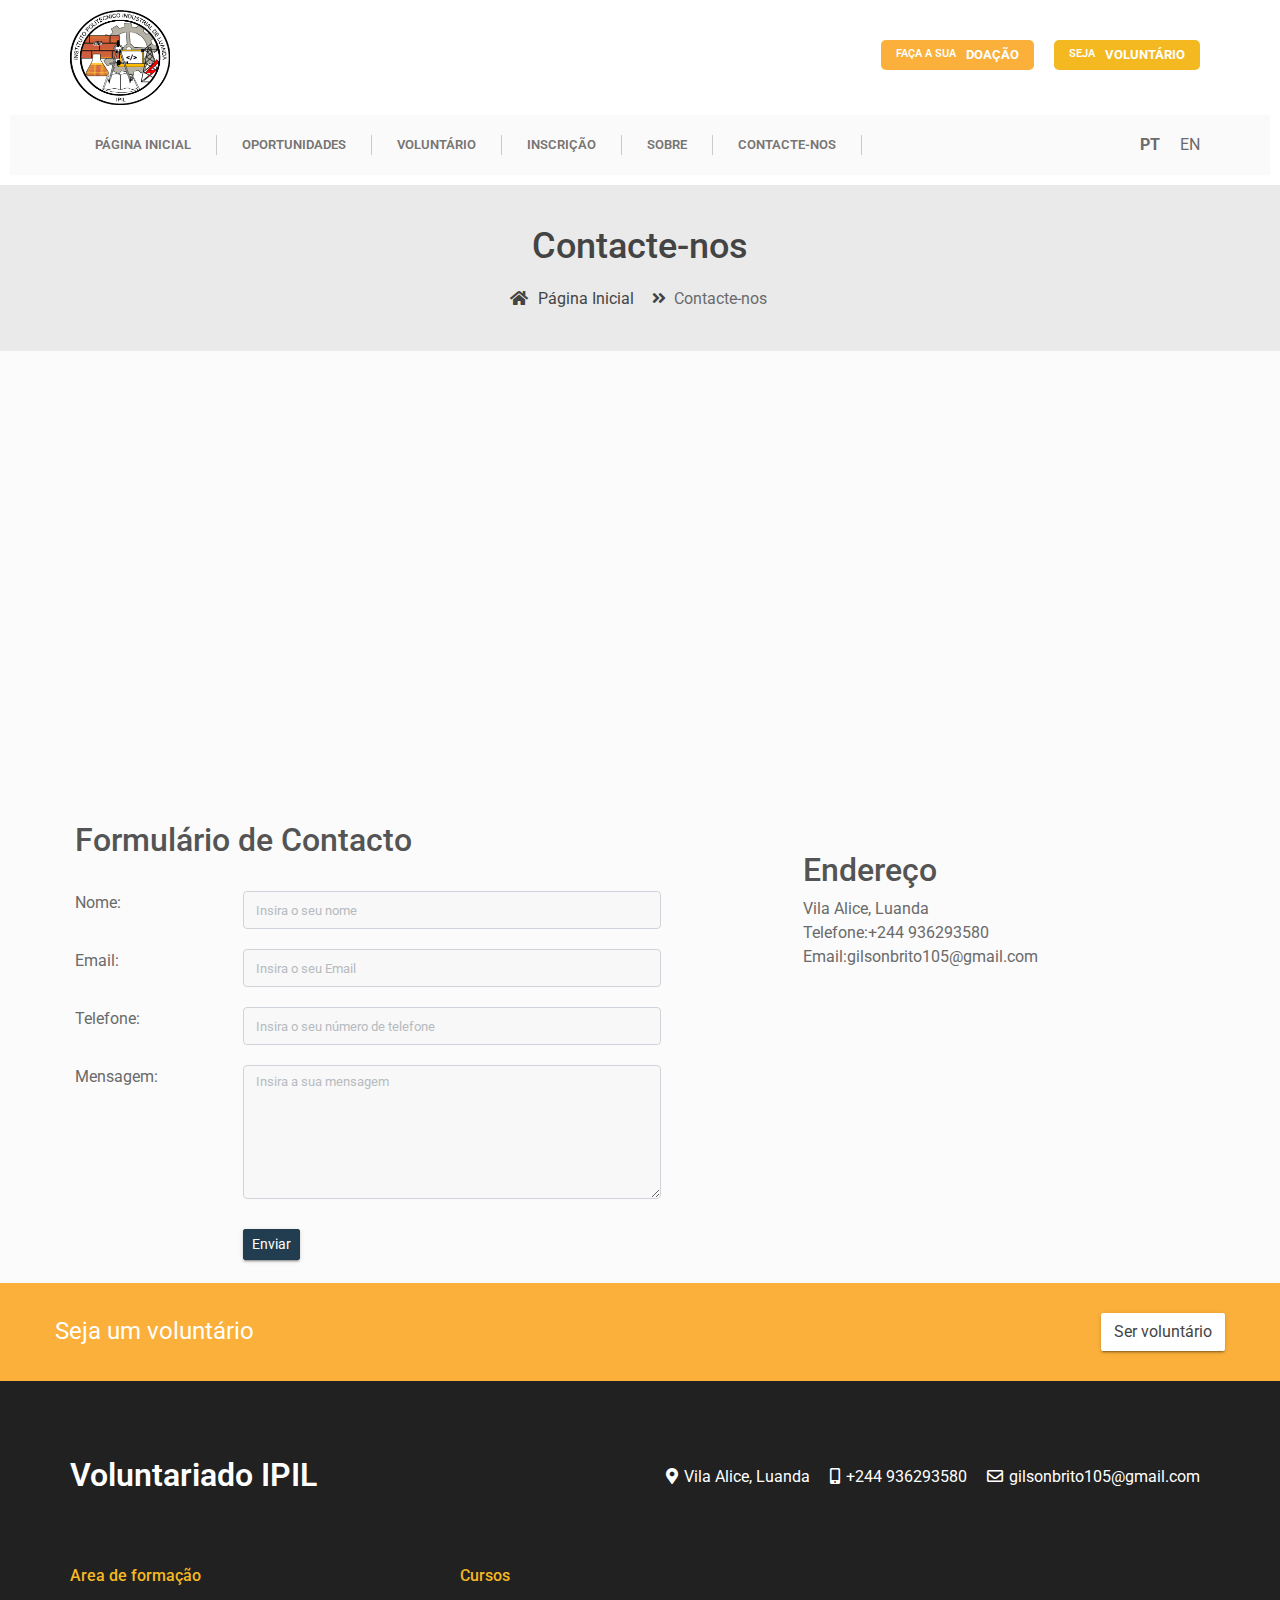
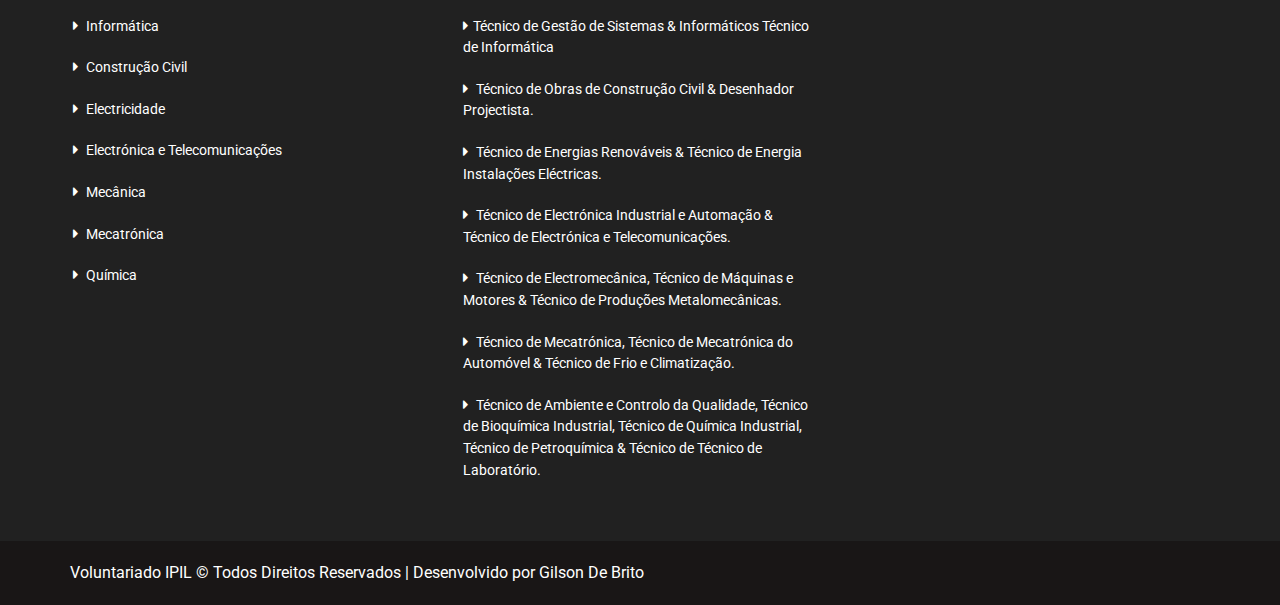
==== contact_us.html @ b4336744 ":tada: initial commit" ====
<!doctype html>
<html lang="en">

<head>
    <meta charset="utf-8">
    <meta name="viewport" content="width=device-width, initial-scale=1, shrink-to-fit=no">
    <title>Fundação Óscar Ribas - Contactos</title>
    <link rel="shortcut icon" href="assets/images/fav.png" type="image/x-icon">
    <link href="https://fonts.googleapis.com/css?family=Roboto:100,300,400,500,700,900" rel="stylesheet">
    <link rel="shortcut icon" href="assets/images/fav.jpg">
    <link rel="stylesheet" href="assets/css/bootstrap.min.css">
    <link rel="stylesheet" href="assets/css/all.min.css">
    <link rel="stylesheet" href="assets/plugins/slider/css/owl.carousel.min.css">
    <link rel="stylesheet" href="assets/plugins/slider/css/owl.theme.default.css">
    <link rel="stylesheet" type="text/css" href="assets/css/style.css" />
</head>

<body>
    <!-- ******************** Header Starts Here ******************* -->
    <header>
        <div class="container-fluid header-top">
            <div class="container">
                <div class="row">
                    <div class="col-md-3 logo-dv">
                        <a href="index.html">
                            <img style="width: 100px;margin-bottom: 10px;" src="./assets/images/IPIL.png" alt="">
                        </a>
                    </div>
                    <div class="col-md-9 bonto">
                        <ul>
                            <li class="cursor-pointer" data-toggle="modal" data-target="#Modal"><div class="donta-btn">
                                <p>Faça a sua</p>
                                <strong>Doação</strong>
                            </div></li>
                            <li>
                                <a href="mailto:fundacaoscarribas1909@gmail.com">
                                    <div class="voltterr-btn">
                                        <p>Seja</p>
                                        <strong>Voluntário</strong>
                                    </div>
                                </a>
                                </li>
                        </ul>
                    </div>
                    <div class="modal fade" id="Modal" tabindex="-1" role="dialog" aria-labelledby="exampleModalCenterTitle" aria-hidden="true">
                        <div class="modal-dialog modal-dialog-centered" role="document">
                          <div class="modal-content">
                            <div class="modal-header">
                              <h5 class="modal-title" id="exampleModalLongTitle">Coordenadas Bancárias</h5>
                              <button type="button" class="close" data-dismiss="modal" aria-label="Close">
                                <span aria-hidden="true">&times;</span>
                              </button>
                            </div>
                            <div class="modal-body">
                              <p>Coordenadas Bancárias da Fundação Óscar Ribas</p>
                              <br>
                              <h6>Conta em AKZ IBAN</h6>
                              <ul class="list-items">
                                  <li>AO06.0040.0000.6827.6957.1012.9</li>
                              </ul>
                              <h6>Conta em Euros IBAN</h6>
                              <ul class="list-items">
                                  <li>AO06.0040.0000.6827.6957.1527.0</li>
                              </ul>
                              <h6>Conta em USD IBAN</h6>
                              <ul class="list-items">
                                  <li>AO06.0040.0000.6827.6957.1517.3</li>
                              </ul>
                              <br>
                              <a href="mailto:fundacaoscarribas1909@gmail.com" class="text-black btn btn-dark">Enviar comprovativo</a>
                             
                            </div>
                            <div class="modal-footer">
                              <button type="button" class="btn btn-secondary" data-dismiss="modal">Fechar</button>
                            </div>
                          </div>
                        </div>
                      /div>
                    </div>
                </div>
        </div>

     <!-- ******************** Nav Starts Here ******************* -->

        <div id="menu-jk" class="headwe-nav container-fluid">
            <div class="container">
                <div class="row">
                    <div class="col-lg-9 nav-div">
                       <nav class="navbar navbar-expand-lg navbar-light     ">
                          <button class="navbar-toggler" type="button" data-toggle="collapse" data-target="#navbarTogglerDemo03" aria-controls="navbarTogglerDemo03" aria-expanded="false" aria-label="Toggle navigation">
                            <span class="navbar-toggler-icon"></span>
                          </button>
                         

                          <div class="collapse navbar-collapse" id="navbarTogglerDemo03">
                            <ul class="navbar-nav mr-auto mt-2 mt-lg-0">
                              <li class="nav-item active">
                                <a class="nav-link" href="index.html">Página Inicial </a>
                              </li>
                              <li class="nav-item">
                                <a class="nav-link" href="/oportunidades.html">Oportunidades</a>
                              </li>
                              <li class="nav-item">
                                <a class="nav-link" href="/voluntario.html">Voluntário</a>
                              </li>
                              <li class="nav-item">
                                <a class="nav-link " href="/inscricao.html"  >Inscrição</a>
                              </li>
                               <li class="nav-item">
                                <a class="nav-link " href="/sobre.html"  >Sobre</a>
                              </li>
                               <li class="nav-item">
                                <a class="nav-link " href="contact_us.html" >Contacte-nos
                                </a>
                              </li>
                            </ul>
                          
                          </div>
                        </nav>
                                            </div>
                    <div class="col-lg-3 d-none d-lg-block social-div">
                        <ul class="ulright">
                            <li>
                              <strong> PT</strong>
                            </li>
                            <li>
                                EN
                            </li>
                        </ul> 
                    </div>
                </div>
            </div>
        </div>
    </header>

    
    <!--  ************************* Page Title Starts Here ************************** -->
    <div class="page-nav no-margin row">
        <div class="container">
            <div class="row">
                <h2>Contacte-nos</h2>
                <ul>
                    <li> <a href="#"><i class="fas fa-home"></i> Página Inicial</a></li>
                    <li><i class="fas fa-angle-double-right"></i>Contacte-nos</li>
                </ul>
            </div>
        </div>
    </div>


      <!--  ************************* Contact Us Starts Here ************************** -->


    <div style="margin-top:0px;" class="row no-margin">
        <iframe style="width:100%"  src="https://www.google.com/maps/embed?pb=!1m18!1m12!1m3!1d4262.314049384317!2d13.245277709842156!3d-8.826272140881654!2m3!1f0!2f0!3f0!3m2!1i1024!2i768!4f13.1!3m3!1m2!1s0x1a51f3cbc57e8ce7%3A0x2f4f861c202a76b1!2sIMIL%20-%20Instituto%20M%C3%A9dio%20Industrial%20de%20Luanda!5e0!3m2!1spt-PT!2sao!4v1707852836555!5m2!1spt-PT!2sao" height="450" frameborder="0" style="border:0" allowfullscreen="" loading="lazy" referrerpolicy="no-referrer-when-downgrade"></iframe>

    </div>

    <div class="row contact-rooo no-margin">
        <div class="container">
            <div class="row">


                <div style="padding:20px" class="col-sm-7">
                    <h2 >Formulário de Contacto</h2> <br>
                    <div class="row cont-row">
                        <div  class="col-sm-3"><label>Nome </label><span>:</span></div>
                        <div class="col-sm-8"><input type="text" placeholder="Insira o seu nome" name="name" class="form-control input-sm"  ></div>
                    </div>
                    <div  class="row cont-row">
                        <div  class="col-sm-3"><label>Email </label><span>:</span></div>
                        <div class="col-sm-8"><input type="text" name="name" placeholder="Insira o seu Email " class="form-control input-sm"  ></div>
                    </div>
                    <div  class="row cont-row">
                        <div  class="col-sm-3"><label>Telefone</label><span>:</span></div>
                        <div class="col-sm-8"><input type="text" name="name" placeholder="Insira o seu número de telefone" class="form-control input-sm"  ></div>
                    </div>
                    <div  class="row cont-row">
                        <div  class="col-sm-3"><label>Mensagem</label><span>:</span></div>
                        <div class="col-sm-8">
                            <textarea rows="5" placeholder="Insira a sua mensagem" class="form-control input-sm"></textarea>
                        </div>
                    </div>
                    <div style="margin-top:10px;" class="row">
                        <div style="padding-top:10px;" class="col-sm-3"><label></label></div>
                        <div class="col-sm-8">
                            <button class="btn btn-success btn-sm">Enviar </button>
                        </div>
                    </div>
                </div>
                <div class="col-sm-5">

                    <div style="margin:50px" class="serv">





                        <h2 style="margin-top:10px;">Endereço</h2>

                        Vila Alice, Luanda<br>
                        Telefone:+244 936293580<br>
                        Email:gilsonbrito105@gmail.com<br>







                    </div>


                </div>

            </div>
        </div>

    </div>





    <!-- ******************** Footer Starts Here ******************* -->  
    <div class="footer-ablove">
        <div class="container">
            <div class="row">
                <p>Seja um voluntário
                    <a href="mailto:fundacaoscarribas1909@gmail.com"class="text-black btn btn-default">Ser voluntário</a>
                </p>
            </div>
        </div>
    </div>
    <footer class="container-fluid footer-cont">
        <div class="container">
            <div class="footer-top row">
                <div class="col-md-4 foot-logo">
                    <h2>Voluntariado IPIL</h2>
                </div>
                <div class="col-md-8 foot-addr">
                    <br>
                    <ul>
                        <li><i class="fas fa-map-marker-alt"></i> Vila Alice, Luanda</li>
                        <li><i class="fas fa-mobile-alt"></i> +244 936293580  </li>
                        <li><i class="far fa-envelope"></i> gilsonbrito105@gmail.com</li>
                    </ul>
                </div>
            </div>
            <br>
            <div class="foot-botom row">
                <div class="col-md-4">
                    <div class="fotter-coo">
                        <h2>Area de formação</h2>
                        <ul>
                            <li><i class="fas fa-caret-right"></i> Informática</li>
                            <li><i class="fas fa-caret-right"></i> Construção Civil</li>
                            <li><i class="fas fa-caret-right"></i> Electricidade</li>
                            <li><i class="fas fa-caret-right"></i> Electrónica e Telecomunicações</li>
                            <li><i class="fas fa-caret-right"></i> Mecânica</li>
                            <li><i class="fas fa-caret-right"></i> Mecatrónica</li>
                            <li><i class="fas fa-caret-right"></i> Química</li>
                            
                        </ul>
                    </div>
                    
                </div>
                 <div class="col-md-4">
                    <div class="fotter-coo">
                        <h2>Cursos</h2>
                        <ul>
                            <li><i class="fas fa-caret-right"></i>Técnico de Gestão de Sistemas & Informáticos Técnico de Informática</li> 
                            <li><i class="fas fa-caret-right"></i> Técnico de Obras de Construção Civil & Desenhador Projectista.</li>
                            <li><i class="fas fa-caret-right"></i> Técnico de Energias Renováveis & Técnico de Energia Instalações Eléctricas.</li>
                            <li><i class="fas fa-caret-right"></i> Técnico de Electrónica Industrial e Automação & Técnico de  Electrónica e Telecomunicações.</li>
                            <li><i class="fas fa-caret-right"></i> Técnico de Electromecânica, Técnico de Máquinas e Motores & Técnico de Produções Metalomecânicas.</li>
                            <li><i class="fas fa-caret-right"></i> Técnico de Mecatrónica, Técnico de Mecatrónica do Automóvel & Técnico de Frio e Climatização.</li>
                            <li><i class="fas fa-caret-right"></i> Técnico de Ambiente e Controlo da Qualidade, Técnico de Bioquímica Industrial,
                                Técnico de Química Industrial, Técnico de Petroquímica & Técnico de Técnico de Laboratório.</li>
                        </ul>
                    </div>
                    
                </div>
                
            </div>
        </div>
    </footer>

     <div class="copy">
        <div class="container justify-content-center">
            <a target="_blank" rel="noopener noreferrer" href="https://www.yetubrand.com/"> Voluntariado IPIL &copy; Todos Direitos Reservados | Desenvolvido por Gilson De Brito</a>

            <!-- <span>
                <a><i class="fab fa-instagram"></i></a>
                <a><i class="fab fa-linkedin"></i></a>
                <a><i class="fab fa-facebook-f"></i></a>
        </span> -->
        </div>

    </div>

</body>

    <script src="assets/js/jquery-3.2.1.min.js"></script>
    <script src="assets/js/popper.min.js"></script>
    <script src="assets/js/bootstrap.min.js"></script>
    <script src="assets/plugins/scroll-fixed/jquery-scrolltofixed-min.js"></script>
    <script src="assets/plugins/slider/js/owl.carousel.min.js"></script>
    <script src="assets/js/script.js"></script>
</html>
---- assets/css/style.css ----
/* =======================================================================
Template Name: Youtubers
Author:  SmartEye Technologies
Author URI: www.smarteyeapps.com
Version: 1.0
coder name:Prabin Raja
Description: This Template is created for Youtubers
======================================================================= */
/* ===================================== Import Less ================================== */
@import url(https://fonts.googleapis.com/css?family=Montserrat:300,400,600,700);
@import url(https://fonts.googleapis.com/css?family=Arimo:300,400,400italic,700,700italic);
/* ===================================== Basic CSS ==================================== */
* {
  margin: 0px;
  padding: 0px;
  list-style: none; }
.list-items li{
  list-style: circle!important;
}
.cursor-pointer{
  cursor: pointer;
}
@media(min-width:767px){
  .list-items li{
    list-style: disc!important;
    margin-left:15px
  }
}
@media(max-width:767px){
  html,body{
    overflow-x: hidden;
  }
}
img {
  max-width: 100%; }

a {
  text-decoration: none;
  outline: none;
  color: #444; }

a:hover {
  color: #444; }

ul {
  margin-bottom: 0;
  padding-left: 0; }

a:hover,
a:focus,
input,
textarea {
  text-decoration: none;
  outline: none; }

.center {
  text-align: center; }

.left {
  text-align: left; }

.right {
  text-align: right; }

.cp {
  cursor: pointer; }

html, body {
  height: 100%; }

p {
  margin-bottom: 0px;
  width: 100%; }

.no-padding {
  padding: 0px; }

.no-margin {
  margin: 0px; }

.hid {
  display: none; }

.top-mar {
  margin-top: 15px; }

.h-100 {
  height: 100%; }

::placeholder {
  color: #747f8a !important;
  font-size: 13px;
  opacity: .5 !important; }

.container-fluid {
  padding: 0px; }

h1, h2, h3, h4, h5, h6 {
  font-family: 'Roboto', sans-serif;
  color: #545454; }

strong {
  font-family: 'Roboto', sans-serif; }

body {
  background-color: #f1f1f145 !important;
  font-family: 'Roboto', sans-serif;
  color: #6A6A6A;
  overflow-x: hidden; }

.session-title {
  padding: 30px;
  margin: 0px;
  margin-bottom: 20px; }
  .session-title h2 {
    width: 100%;
    text-align: center;
    font-family: 'Roboto', sans-serif;
    font-weight: 600; }
  .session-title p {
    max-width: 850px;
    text-align: center;
    float: none;
    margin: auto;
    text-transform: uppercase; }
  .session-title span {
    float: right;
    font-style: italic; }

.inner-title {
  padding: 20px;
  padding-left: 0px;
  margin: 0px;
  margin-bottom: 10px;
  padding-bottom: 0px;
  border-bottom: 1px solid #ccccccc4;
  display: block;
  padding-right: 0px; }
  .inner-title h2 {
    width: 100%;
    text-align: center;
    font-size: 1rem;
    font-weight: 600;
    text-align: left;
    border-bottom: 1px solid #863dd9;
    padding-bottom: 10px;
    margin-bottom: 0px;
    width: 300px; }
  .inner-title p {
    width: 100%;
    text-align: center; }
  .inner-title .btn {
    float: right;
    margin-top: -38px;
    font-weight: 600;
    font-size: .8rem; }

.page-nav {
  padding: 40px;
  text-align: center;
  padding-top: 40px;
  background-color: #eaeaea; }
  .page-nav ul {
    float: none;
    margin: auto; }
  @media screen and (max-width: 576px) {
    .page-nav {
      padding-top: 43px; } }
  @media screen and (max-width: 356px) {
    .page-nav {
      padding-top: 43px; } }
  .page-nav h2 {
    font-size: 36px;
    width: 100%;
    color: #444; }
    @media screen and (max-width: 600px) {
      .page-nav h2 {
        font-size: 26px; } }
  .page-nav ul li {
    float: left;
    margin-right: 10px;
    margin-top: 10px;
    font-size: 16px; }
    .page-nav ul li i {
      width: 30px;
      text-align: center;
      color: #444; }
    .page-nav ul li a {
      color: #444; }

.btn-success {
  background-color: #223d50;
  border-color: #223d50; }
  .btn-success:hover {
    background-color: #223d50 !important;
    border-color: #223d50 !important; }
  .btn-success:active {
    background-color: #223d50 !important;
    border-color: #223d50 !important; }
  .btn-success:focus {
    background-color: #223d50 !important;
    border-color: #223d50 !important;
    box-shadow: none !important; }

.btn-primary {
  background-color: #6655e8;
  border-color: #6655e8; }
  .btn-primary:hover {
    background-color: #6655e8 !important;
    border-color: #6655e8 !important; }
  .btn-primary:active {
    background-color: #6655e8 !important;
    border-color: #6655e8 !important; }
  .btn-primary:focus {
    background-color: #6655e8 !important;
    border-color: #6655e8 !important;
    box-shadow: none !important; }

.btn {
  box-shadow: 0 3px 1px -2px rgba(0, 0, 0, 0.2), 0 2px 2px 0 rgba(0, 0, 0, 0.14), 0 1px 5px 0 rgba(0, 0, 0, 0.12);
  border-radius: 2px; }

.form-control:focus {
  box-shadow: none !important;
  border: 2px solid  #863dd9; }

.btn-light {
  background-color: #FFF;
  color: #3F3F3F; }

.collapse.show {
  display: block !important; }

.form-control:focus {
  box-shadow: none;
  border: 2px solid #863dd9 !important; }

.form-control {
  background-color: #F8F8F8;
  margin-bottom: 20px; }
  .form-control:focus {
    background-color: #FFF;
    border-color: #CCC; }

.container {
  max-width: 1170px; }
  @media screen and (max-width: 575px) {
    .container {
      padding: 10px 15px; } }

/* =================== Header Style Starts Here =================== */
@media(max-width: 575px) {
  header .header-top .bonto ul {
    display:flex;
  }
  header .header-top .bonto ul .voltterr-btn  strong{
    font-size: .7rem!important;
  }
  header .header-top .bonto ul .donta-btn strong{
    font-size: .7rem!important;
  }
  header .header-top .bonto ul .voltterr-btn  p{
    padding-right: 5px!important;
  }
  header .header-top .bonto ul .donta-btn p{
    padding-right: 5px!important;
  }
}
header .header-top {
  background-color: #FFF;
  padding: 10px; }
  header .header-top .bonto ul {
    margin-top: 20px;
    float: right; 
  }
    header .header-top .bonto ul li {
      float: left;
      padding: 10px;
      text-transform: uppercase; }
      header .header-top .bonto ul li p {
        font-size: .7rem;
        font-weight: 600; }
    header .header-top .bonto ul .donta-btn {
      background-color: #fbb03b;
      color: #FFF;
      padding: 5px 15px;
      display: flex;
      align-items: center;
      border-radius: 5px; }
      header .header-top .bonto ul .donta-btn p{
        padding-right: 10px;
      }
      header .header-top .bonto ul .donta-btn strong{
        font-size: 13px;
      }
    header .header-top .bonto ul .voltterr-btn {
      background-color: #f4b821;
      color: #FFF;
      display: flex;
      align-items: center;
      padding: 5px 15px;
      border-radius: 5px; 
    }
    header .header-top .bonto ul .voltterr-btn  p{
      padding-right: 10px;
    }
    header .header-top .bonto ul .voltterr-btn  strong{
      font-size: 13px;
    }
header .headwe-nav {
  background-color: #fafafa; }
  header .headwe-nav .nav-div .navbar {
    padding: 0px; }
  header .headwe-nav .nav-div .navbar-nav {
    padding: 20px 0px; }
    header .headwe-nav .nav-div .navbar-nav .nav-item .nav-link {
      text-transform: uppercase;
      font-size: .8rem;
      font-weight: 600;
      padding: 0px 25px;
      color: #777474;
      border-right: 1px solid #7774745c; }
      header .headwe-nav .nav-div .navbar-nav .nav-item .nav-link:hover {
        color: #f4b821; }
    header .headwe-nav .nav-div .navbar-nav .nav-item .active {
      color: #f4b821; }
  header .headwe-nav .social-div ul {
    float: right; }
    header .headwe-nav .social-div ul li {
      float: left;
      padding: 18px 10px; }

.scroll-to-fixed-fixed {
  box-shadow: 0 2px 5px 0 rgba(0, 0, 0, 0.16), 0 2px 10px 0 rgba(0, 0, 0, 0.12); }

/* =================== Slider Style Starts Here =================== */
.slider {
  position: relative; }

.slider-captions {
  position: absolute;
  bottom: 132px;
  text-align: center; }

@media screen and (max-width: 1050px) {
  .slider-captions {
    bottom: 100px !important; }

  width: 90%;
  text-align: center;
  float: none;
  margin: auto;
  .slider-captions .slider-title {
    font-size: 42px; } }
@media screen and (max-width: 810px) {
  .slider-captions {
    bottom: 50px !important; }

  .slider-captions .slider-title {
    font-size: 32px; } }
@media screen and (max-width: 572px) {
  .slider-captions {
    display: none; } }
.slider-title {
  font-size: 66px;
  font-weight: 600;
  color: #fff;
  letter-spacing: -3px; }

.slider-text {
  margin-bottom: 20px;
  color: #fff; }

.slider-img {
  background: -moz-linear-gradient(top, rgba(45, 32, 44, 0.3) 0%, rgba(45, 32, 44, 0.3) 100%);
  background: -webkit-linear-gradient(top, rgba(45, 32, 44, 0.3) 0%, rgba(45, 32, 44, 0.3) 100%);
  background: linear-gradient(to bottom, rgba(45, 32, 44, 0.3) 0%, rgba(45, 32, 44, 0.3) 100%);
  filter: progid:DXImageTransform.Microsoft.gradient(startColorstr='#cc1b2429', endColorstr='#cc1b2429', GradientType=0);
  position: relative; }

.slider-img img {
  position: relative;
  z-index: -1; }

.slider .owl-nav .owl-prev, .slider .owl-nav .owl-next {
  color: #fff;
  display: inline-block;
  zoom: 1;
  margin: 5px;
  padding: 6px 12px;
  font-size: 22px;
  -webkit-border-radius: 23px;
  -moz-border-radius: 23px;
  border-radius: 23px;
  background: transparent;
  filter: Alpha(Opacity=50);
  line-height: 1;
  border: 2px solid #fff; }

.owl-controls.clickable .owl-buttons div:hover {
  filter: Alpha(Opacity=100);
  opacity: 1;
  text-decoration: none;
  background-color: #fff; }

.slider .owl-nav .owl-prev {
  position: absolute;
  top: 40%;
  left: 25px; }

.slider .owl-nav .owl-next {
  position: absolute;
  top: 40%;
  right: 25px; }

.slider .owl-dots .owl-dot {
  position: relative;
  text-align: center;
  bottom: 40px;
  max-width: 1140px;
  margin: 0 auto; }

.slider .owl-dots .owl-dot span {
  display: block;
  width: 14px;
  height: 14px;
  margin: 0px 0px 10px 10px;
  filter: Alpha(Opacity=50);
  /*IE7 fix*/
  opacity: 0.8;
  -webkit-border-radius: 20px;
  -moz-border-radius: 20px;
  border-radius: 20px;
  border: 2px solid #fff;
  float: left; }

.slider .owl-dots .owl-dot.active span {
  background-color: #fff; }

.slider .owl-dots .owl-dot.active span, .slider .owl-controls.clickable .owl-page:hover span {
  background-color: #fff;
  filter: Alpha(Opacity=100);
  /*IE7 fix*/
  opacity: 1; }

.slider .col-lg-offset-2 {
  float: none;
  margin: auto; }

/* =================== Header Style Starts Here =================== */
.about-us {
  padding: 50px; }
  @media screen and (max-width: 940px) {
    .about-us {
      padding: 30px 10px; } }
  .about-us .diag-ro {
    margin: 0px;
    margin-top: 20px; }
    .about-us .diag-ro h4 {
      margin-bottom: 20px; }
    .about-us .diag-ro .about-diag {
      display: flex;
      flex: 1;
      padding: 10px;
      margin: auto; }
      .about-us .diag-ro .about-diag .icon {
        margin: auto;
        padding: 15px 20px; }
        .about-us .diag-ro .about-diag .icon i {
          font-size: 1.8rem;
          color: #CCC; }
      .about-us .diag-ro .about-diag .tex {
        flex-grow: 1; }
        .about-us .diag-ro .about-diag .tex h5 {
          font-weight: 600;
          color: #f4b821; }
        .about-us .diag-ro .about-diag .tex p {
          text-transform: uppercase;
          font-size: .8rem; }
  .about-us .abut-detail h4 {
    margin-bottom: 20px; }
  .about-us .abut-detail p {
    text-indent: 20px;
    line-height: 28px;
    margin-bottom: 15px; }

/* =================== Header Style Starts Here =================== */
.services {
  padding: 50px;
  background-color: #FFF; }
  @media screen and (max-width: 940px) {
    .services {
      padding: 30px 10px; } }
  .services .service-row .servic-col {
    text-align: center; }
    .services .service-row .servic-col .servic-round {
     /* width: 90px;*/
      height: 90px;
      background-color: #f4b821;
      color: #FFF;
      float: none;
      margin: auto;
      border-radius: 50px;
      margin: auto;
      text-transform: uppercase;
      margin-bottom: 30px;
      border: 4px solid #FFF;
      box-shadow: 0 2px 5px 0 rgba(0, 0, 0, 0.16), 0 2px 10px 0 rgba(0, 0, 0, 0.12); }
      .services .service-row .servic-col .servic-round p {
        padding-top: 33px;
        font-weight: 600;
        font-size: .8rem; }

/* =================== Causes Style Starts Here =================== */
.causes {
  padding: 50px; }
  @media screen and (max-width: 940px) {
    .causes {
      padding: 30px 10px; } }
  .causes .cuses-row .causen-ccover {
    background-color: #FFF;
    box-shadow: 0 2px 5px 0 rgba(0, 0, 0, 0.16), 0 2px 10px 0 rgba(0, 0, 0, 0.12);
    padding: 30px 15px;
    margin-bottom: 20px; }
  .causes .cuses-row .caus-img {
    text-align: center; }
    .causes .cuses-row .caus-img img {
      width: 120px;
      border-radius: 50%;
      border: 5px solid #fbb03b;
      box-shadow: 0 2px 5px 0 rgba(0, 0, 0, 0.16), 0 2px 10px 0 rgba(0, 0, 0, 0.12);
      margin-bottom: 20px; }
  .causes .cuses-row .caus-info .left-info {
    float: left;
    font-weight: 600;
    font-size: .8rem; }
  .causes .cuses-row .caus-info .rit-info {
    float: right;
    font-weight: 600;
    font-size: .8rem; }
  .causes .cuses-row .caus-detail {
    text-align: center;
    margin-top: 20px; }
    .causes .cuses-row .caus-detail h4 {
      font-size: 1.2rem; }
  .causes .cuses-row .donat-btn {
    margin-top: 20px;
    text-align: center;
    text-align: center; }
    .causes .cuses-row .donat-btn .btn {
      width: 60%;
      background-color: #f4b821;
      border: #f4b821;
      text-transform: uppercase;
      font-weight: 600; }
      .causes .cuses-row .donat-btn .btn i {
        margin-right: 10px; }

/* =================== Upcomming Style Starts Here =================== */
.upcomming {
  background-color: #FFF;
  padding: 50px; }
  @media screen and (max-width: 940px) {
    .upcomming {
      padding: 30px 10px; } }
  .upcomming .events-row .event-card {
    box-shadow: 0 3px 1px -2px rgba(0, 0, 0, 0.2), 0 2px 2px 0 rgba(0, 0, 0, 0.14), 0 1px 5px 0 rgba(0, 0, 0, 0.12);
    border-radius: 2px;
    margin-bottom: 20px; }
    .upcomming .events-row .event-card .event-detail {
      padding: 20px;
      text-align: center; }
      .upcomming .events-row .event-card .event-detail h6 {
        margin-top: 20px;
        font-size: 1.2rem; }
    .upcomming .events-row .event-card .plac-dat {
      border-top: 1px solid #CCC; }
      .upcomming .events-row .event-card .plac-dat .colplac {
        font-size: .9rem;
        padding: 10px; }
        .upcomming .events-row .event-card .plac-dat .colplac p {
          font-size: .8rem; }
      .upcomming .events-row .event-card .plac-dat .colplacll {
        border-right: 1px  solid #CCC; }
    .upcomming .events-row .event-card:hover {
      box-shadow: 0 2px 5px 0 rgba(0, 0, 0, 0.16), 0 2px 10px 0 rgba(0, 0, 0, 0.12); }

/* =================== We are Making Style Starts Here =================== */
.we-are-making .text-part {
  padding: 60px;
  padding-left: 20px; }
  .we-are-making .text-part h3 {
    padding-top: 10px; }
  .we-are-making .text-part .count {
    margin-top: 30px; }
    .we-are-making .text-part .count .count-sing {
      text-align: center; }
      .we-are-making .text-part .count .count-sing i {
        font-size: 2rem;
        margin-bottom: 20px;
        color: #f4b821; }
      .we-are-making .text-part .count .count-sing h2 {
        color: #fbb03b; }

/* =================== Blog Style Starts Here =================== */
.blog {
  padding: 50px;
  background-color: #ffffff; }

@media screen and (max-width: 990px) {
  .blog {
    padding: 0px 10px; } }
@media screen and (max-width: 1199px) {
  .blog .container {
    max-width: 100%; } }
.blog .blog-singe {
  box-shadow: 0 2px 6px 0 rgba(218, 218, 253, 0.65), 0 2px 6px 0 rgba(206, 206, 238, 0.54);
  border-radius: 2px;
  background-color: #FFF;
  margin-bottom: 30px; }

.blog .blog-singe .blog-img-tab {
  padding: 0px; }

.blog .blog-singe .blog-content-tab {
  padding: 15px; }

.blog .blog-singe .blog-content-tab h2 {
  font-size: 19px; }

.blog .blog-singe .blog-content-tab i {
  margin-right: 10px;
  font-size: 12px; }

.blog .blog-singe .blog-content-tab i small {
  margin-left: 5px;
  font-size: 100%; }

.blog .blog-singe .blog-content-tab .blog-desic {
  margin-top: 8px;
  font-size: 12px;
  text-indent: 20px;
  margin-bottom: 10px; }

.blog .blog-singe .blog-content-tab a {
  color: #fbb03b;
  font-size: 12px; }

.blog .blog-singe .blog-content-tab a i {
  margin-left: 15px;
  font-size: 13px; }

.blog-row {
  margin-top: 20px; }

/* =================== Footer Style Starts Here =================== */
.footer-cont {
  background-color: #212121;
  color: #FFF;
  padding: 50px; }
  @media screen and (max-width: 940px) {
    .footer-cont {
      padding: 30px 10px; } }
  .footer-cont .footer-top {
    padding-bottom: 40px; }
    .footer-cont .footer-top .foot-logo h2 {
      color: #FFF;
      font-weight: 600;
      margin-top: 25px; }
    .footer-cont .footer-top .foot-addr ul {
      float: right; }
      .footer-cont .footer-top .foot-addr ul li {
        float: left;
        padding: 10px; }
        .footer-cont .footer-top .foot-addr ul li i {
          margin-right: 2px; }
  .footer-cont .foot-botom .fotter-coo h2 {
    color: #f4b821;
    font-size: 1rem;
    margin-bottom: 20px; }
  .footer-cont .foot-botom .fotter-coo ul li {
    font-size: .9rem;
    padding: 10px 3px; }
    .footer-cont .foot-botom .fotter-coo ul li i {
      margin-right: 5px; }
  .footer-cont .foot-botom .fotter-coo .gallery-row {
    margin-top: 5px; }
    .footer-cont .foot-botom .fotter-coo .gallery-row .gall-col {
      padding: 5px; }

.footer-ablove {
  padding: 30px;
  background-color: #fbb03b;
  color: #FFF;
  font-size: 1.5rem; }
@media(max-width: 600px) {
  .footer-ablove p{
    display: flex;
    align-items: center;
    justify-content:space-between;
    font-size: 1.3rem!important;
  }
  .copy .container.justify-content-center{
    text-align:center;
  }
}
  
.footer-ablove .btn {
  float: right;
  background-color: #FFF; }

/* =================== Copyroght Starts Here =================== */
.copy {
  padding: 20px;
  background-color: #191616;
  color: #FFF; }

.copy a {
  color: #FFF; }

.copy span {
  float: right; }

.copy span i {
  margin-right: 20px; }

.cop-ck {
  padding: 20px;
  background-color: #ffffffbd; }
  .cop-ck h2 {
    font-size: 1.2rem;
    margin-bottom: 20px; }

/* ===================================== Basic CSS ==================================== */
@media screen and (max-width: 991px) {
  .we-are-making .text-part {
    text-align: center; }

  .we-are-making .text-part .count .count-sing {
    margin-bottom: 20px; }

  .headwe-nav .container {
    padding: 10px; }

  header .headwe-nav .nav-div .navbar-nav .nav-item .nav-link {
    padding: 10px;
    border-right: 0px; } }

/*# sourceMappingURL=style.css.map */
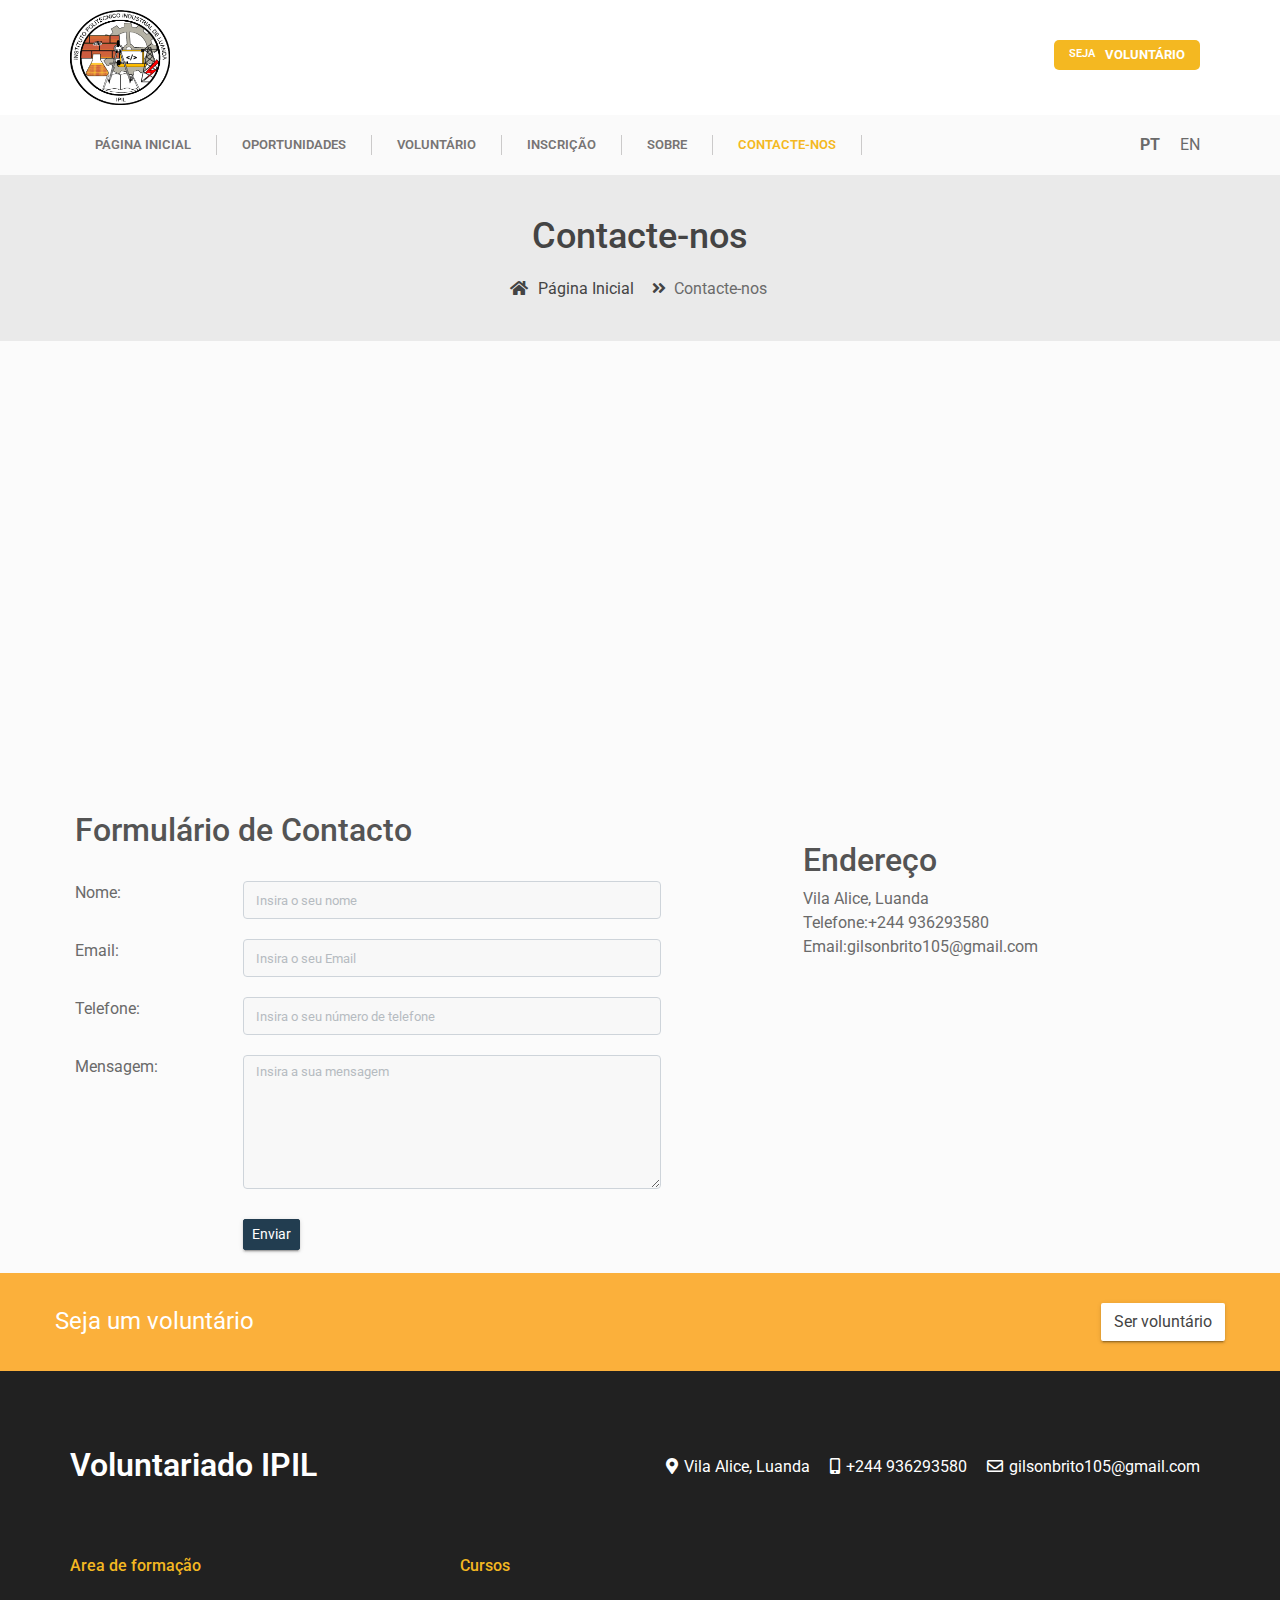
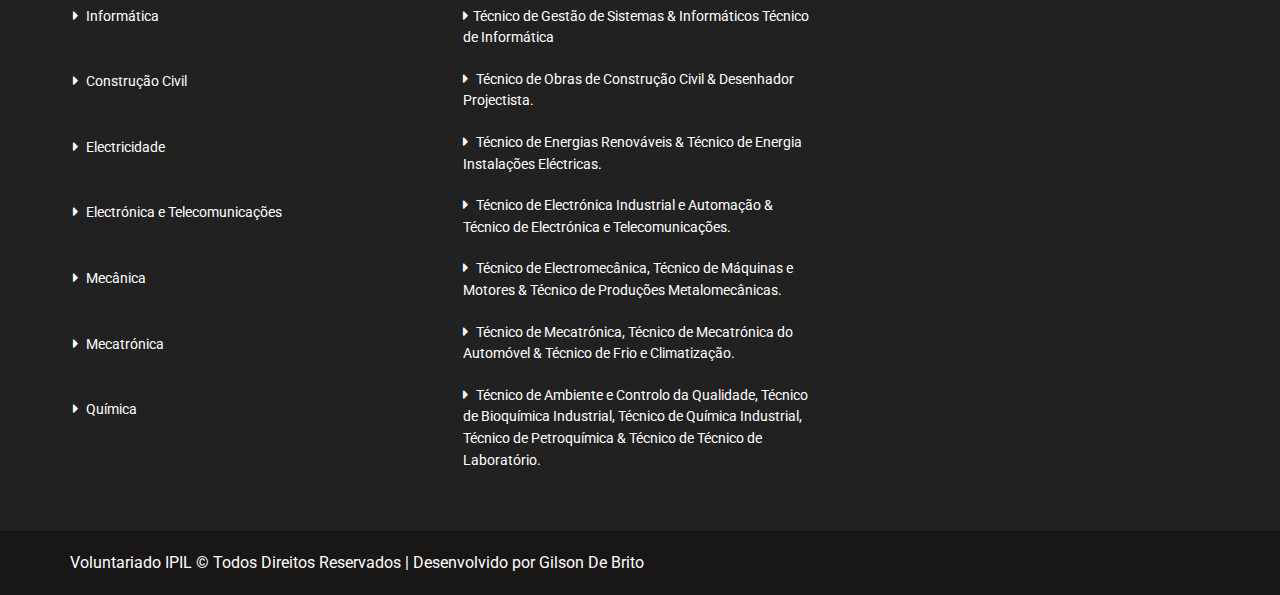
==== commit 924825be: "alterando alguma coisa" ====
--- a/contact_us.html
+++ b/contact_us.html
@@ -1,10 +1,10 @@
 <!doctype html>
-<html lang="en">
+<html lang="pt">
 
 <head>
     <meta charset="utf-8">
     <meta name="viewport" content="width=device-width, initial-scale=1, shrink-to-fit=no">
-    <title>Fundação Óscar Ribas - Contactos</title>
+    <title>Voluntariado IPIL - contact_us</title>
     <link rel="shortcut icon" href="assets/images/fav.png" type="image/x-icon">
     <link href="https://fonts.googleapis.com/css?family=Roboto:100,300,400,500,700,900" rel="stylesheet">
     <link rel="shortcut icon" href="assets/images/fav.jpg">
@@ -23,15 +23,11 @@
                 <div class="row">
                     <div class="col-md-3 logo-dv">
                         <a href="index.html">
-                            <img style="width: 100px;margin-bottom: 10px;" src="./assets/images/IPIL.png" alt="">
+                            <img style="width: 100px; " src="./assets/images/IPIL.png" alt="">
                         </a>
                     </div>
                     <div class="col-md-9 bonto">
                         <ul>
-                            <li class="cursor-pointer" data-toggle="modal" data-target="#Modal"><div class="donta-btn">
-                                <p>Faça a sua</p>
-                                <strong>Doação</strong>
-                            </div></li>
                             <li>
                                 <a href="mailto:fundacaoscarribas1909@gmail.com">
                                     <div class="voltterr-btn">
@@ -39,43 +35,12 @@
                                         <strong>Voluntário</strong>
                                     </div>
                                 </a>
-                                </li>
+                            </li>
                         </ul>
                     </div>
-                    <div class="modal fade" id="Modal" tabindex="-1" role="dialog" aria-labelledby="exampleModalCenterTitle" aria-hidden="true">
-                        <div class="modal-dialog modal-dialog-centered" role="document">
-                          <div class="modal-content">
-                            <div class="modal-header">
-                              <h5 class="modal-title" id="exampleModalLongTitle">Coordenadas Bancárias</h5>
-                              <button type="button" class="close" data-dismiss="modal" aria-label="Close">
-                                <span aria-hidden="true">&times;</span>
-                              </button>
-                            </div>
-                            <div class="modal-body">
-                              <p>Coordenadas Bancárias da Fundação Óscar Ribas</p>
-                              <br>
-                              <h6>Conta em AKZ IBAN</h6>
-                              <ul class="list-items">
-                                  <li>AO06.0040.0000.6827.6957.1012.9</li>
-                              </ul>
-                              <h6>Conta em Euros IBAN</h6>
-                              <ul class="list-items">
-                                  <li>AO06.0040.0000.6827.6957.1527.0</li>
-                              </ul>
-                              <h6>Conta em USD IBAN</h6>
-                              <ul class="list-items">
-                                  <li>AO06.0040.0000.6827.6957.1517.3</li>
-                              </ul>
-                              <br>
-                              <a href="mailto:fundacaoscarribas1909@gmail.com" class="text-black btn btn-dark">Enviar comprovativo</a>
-                             
-                            </div>
-                            <div class="modal-footer">
-                              <button type="button" class="btn btn-secondary" data-dismiss="modal">Fechar</button>
-                            </div>
-                          </div>
-                        </div>
-                      /div>
+                </div>
+            </div>
+        </div>
                     </div>
                 </div>
         </div>
@@ -110,7 +75,7 @@
                                 <a class="nav-link " href="/sobre.html"  >Sobre</a>
                               </li>
                                <li class="nav-item">
-                                <a class="nav-link " href="contact_us.html" >Contacte-nos
+                                <a class="nav-link active" href="contact_us.html" >Contacte-nos
                                 </a>
                               </li>
                             </ul>
@@ -253,12 +218,12 @@
                     <div class="fotter-coo">
                         <h2>Area de formação</h2>
                         <ul>
-                            <li><i class="fas fa-caret-right"></i> Informática</li>
-                            <li><i class="fas fa-caret-right"></i> Construção Civil</li>
-                            <li><i class="fas fa-caret-right"></i> Electricidade</li>
-                            <li><i class="fas fa-caret-right"></i> Electrónica e Telecomunicações</li>
-                            <li><i class="fas fa-caret-right"></i> Mecânica</li>
-                            <li><i class="fas fa-caret-right"></i> Mecatrónica</li>
+                            <li><i class="fas fa-caret-right"></i> Informática</li> <br>
+                            <li><i class="fas fa-caret-right"></i> Construção Civil</li><br>
+                            <li><i class="fas fa-caret-right"></i> Electricidade</li><br>
+                            <li><i class="fas fa-caret-right"></i> Electrónica e Telecomunicações</li><br>
+                            <li><i class="fas fa-caret-right"></i> Mecânica</li><br>
+                            <li><i class="fas fa-caret-right"></i> Mecatrónica</li><br>
                             <li><i class="fas fa-caret-right"></i> Química</li>
                             
                         </ul>
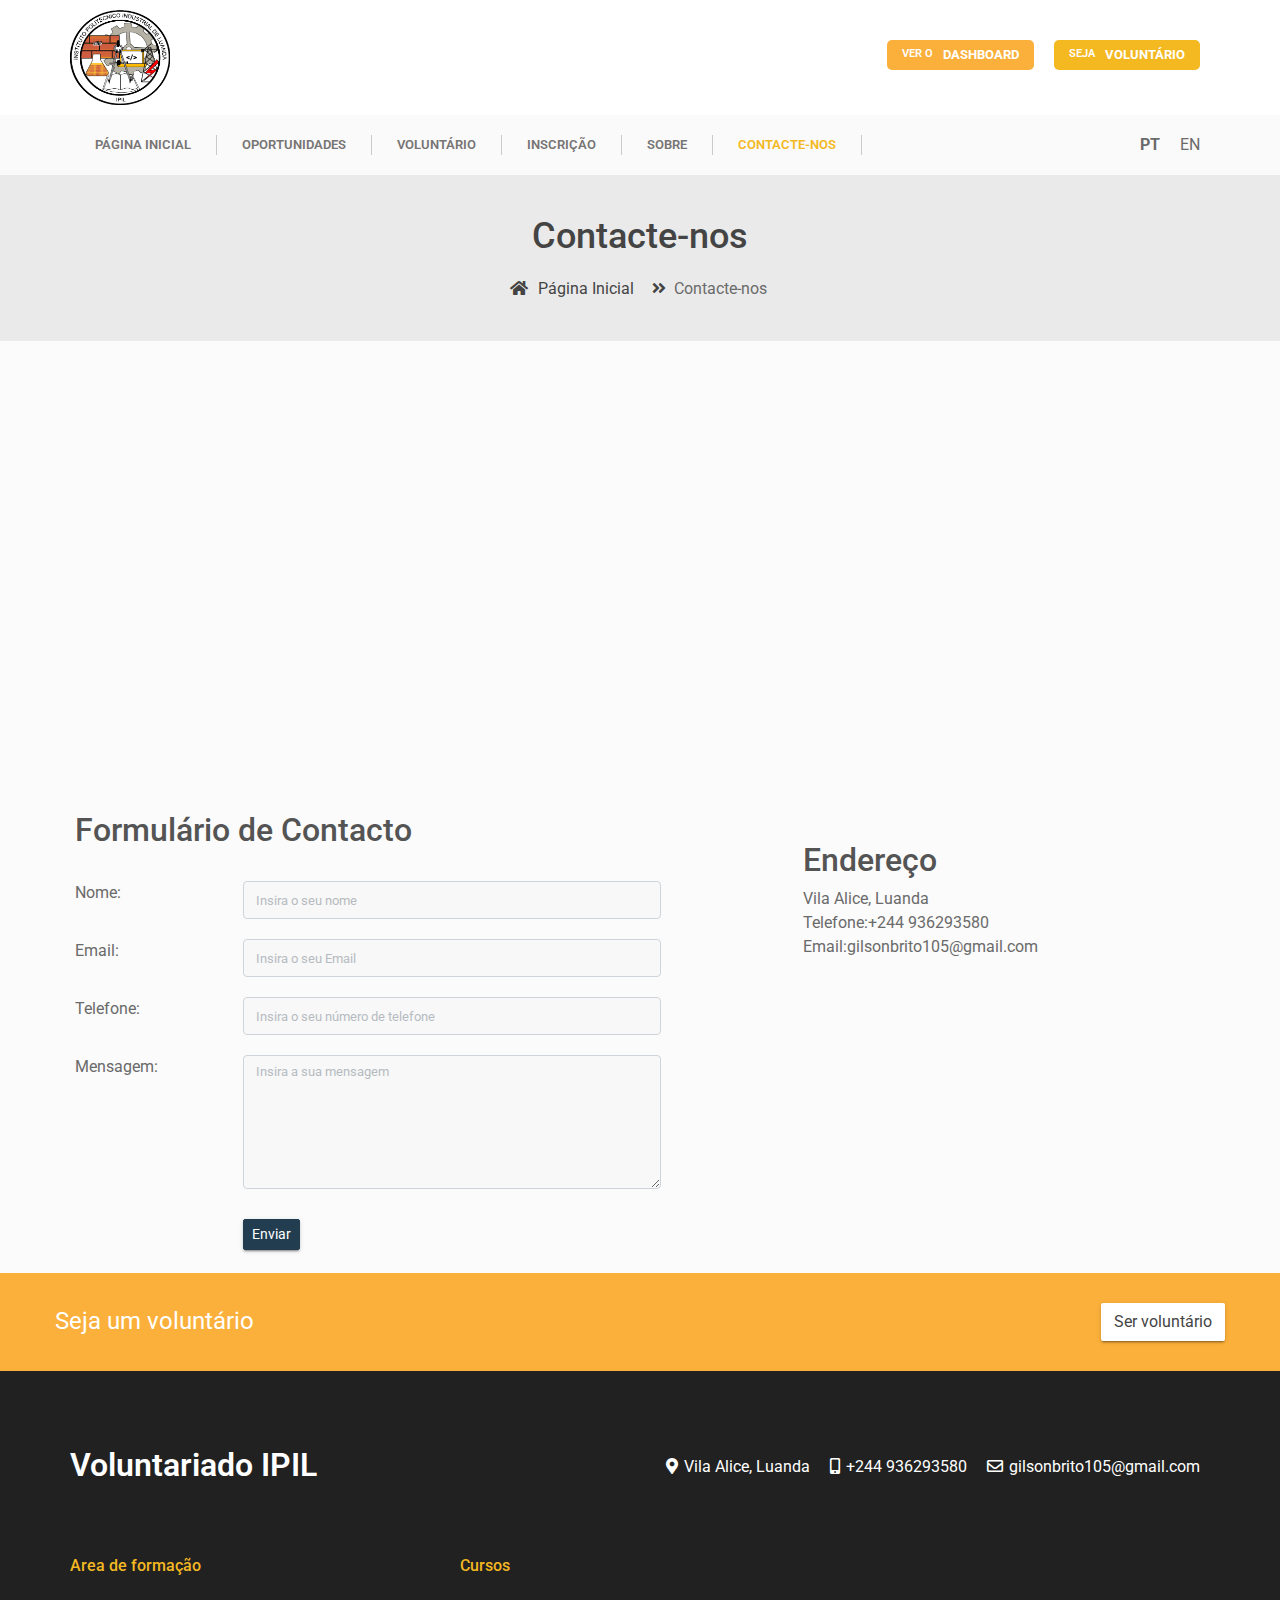
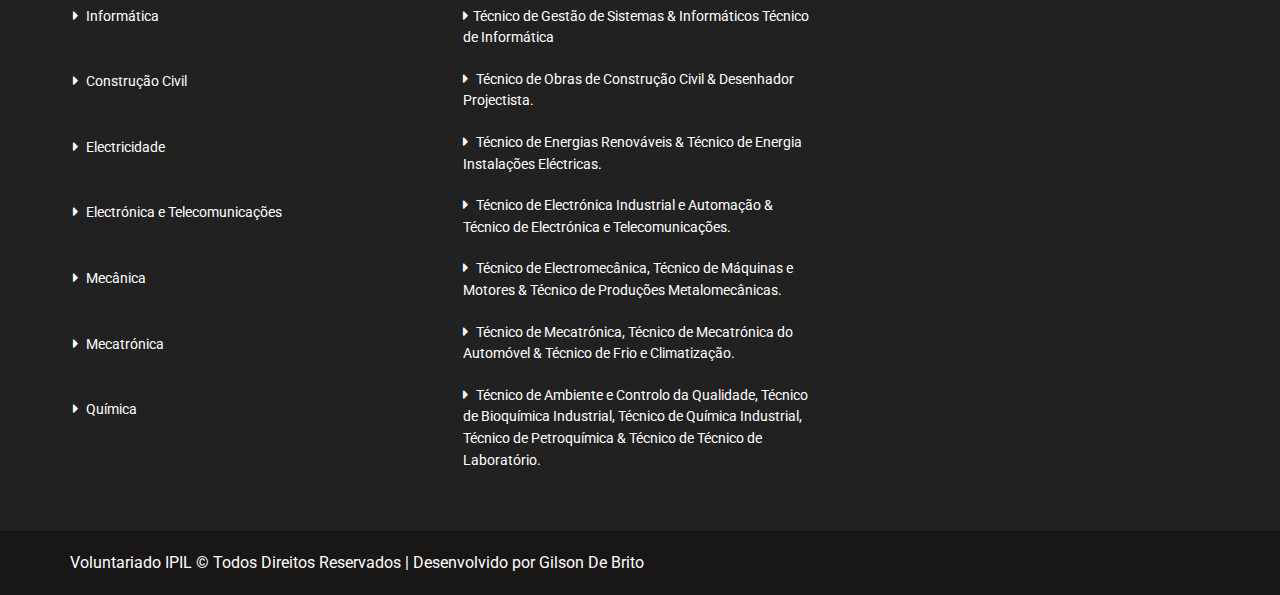
==== commit 197020ee: "Guardar alteracao" ====
--- a/contact_us.html
+++ b/contact_us.html
@@ -29,7 +29,15 @@
                     <div class="col-md-9 bonto">
                         <ul>
                             <li>
-                                <a href="mailto:fundacaoscarribas1909@gmail.com">
+                                <a href="dashboard.html">
+                                    <div class="donta-btn">
+                                        <p>Ver o</p>
+                                        <strong>Dashboard</strong>
+                                    </div>
+                                </a>
+                            </li>
+                            <li>
+                                <a href="inscricao.html">
                                     <div class="voltterr-btn">
                                         <p>Seja</p>
                                         <strong>Voluntário</strong>
@@ -192,7 +200,7 @@
         <div class="container">
             <div class="row">
                 <p>Seja um voluntário
-                    <a href="mailto:fundacaoscarribas1909@gmail.com"class="text-black btn btn-default">Ser voluntário</a>
+                    <a href="inscricao.html"class="text-black btn btn-default">Ser voluntário</a>
                 </p>
             </div>
         </div>
